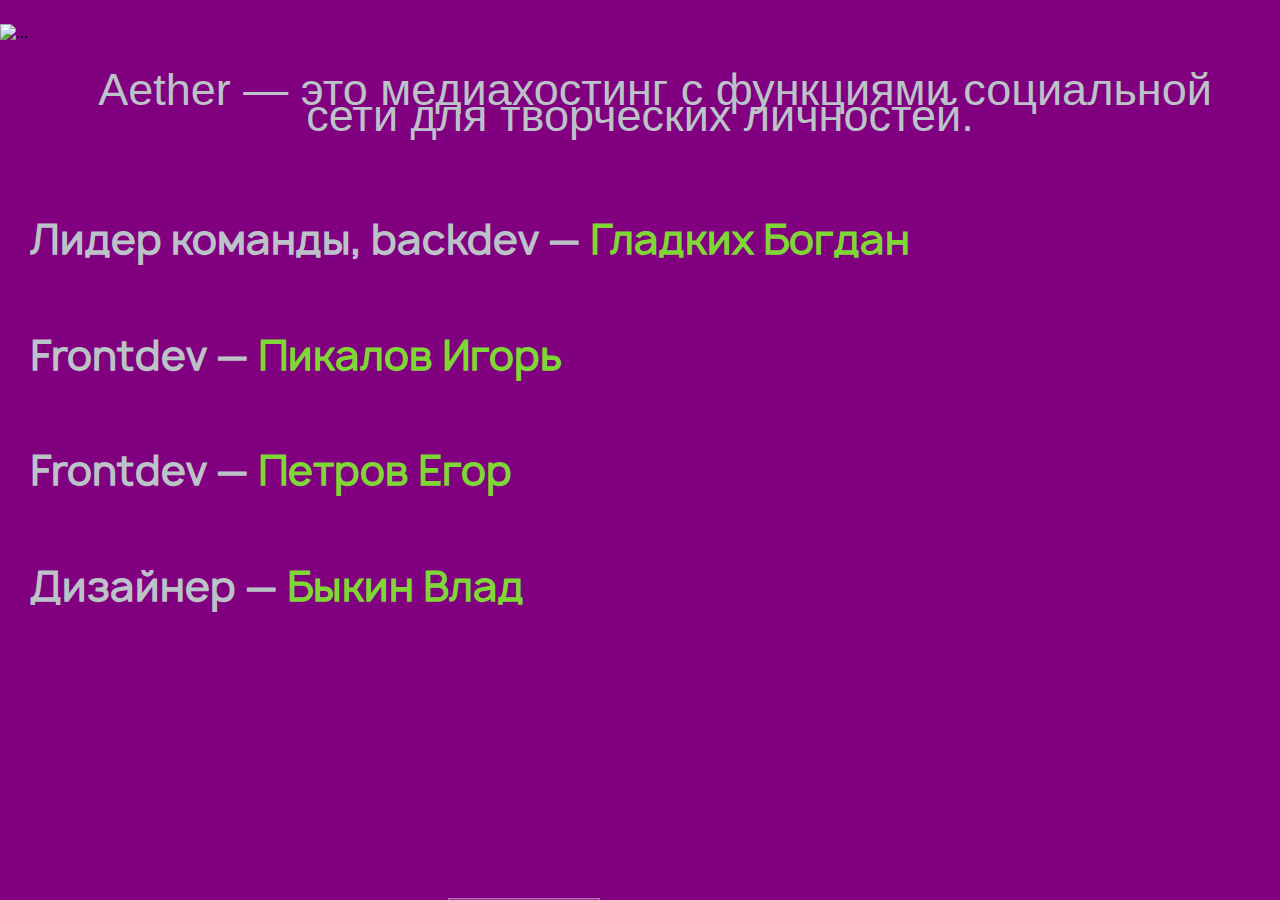
==== index.html @ 5a68958c "Hosting team site" ====
<!doctype html>
<html lang="ru">
  <head>
    <!-- Обязательные метатеги -->
    <meta charset="utf-8">
    <meta name="viewport" content="width=device-width, initial-scale=1">

    <!-- Bootstrap CSS -->
    <link href="https://cdn.jsdelivr.net/npm/bootstrap@5.1.3/dist/css/bootstrap.min.css" rel="stylesheet" integrity="sha384-1BmE4kWBq78iYhFldvKuhfTAU6auU8tT94WrHftjDbrCEXSU1oBoqyl2QvZ6jIW3" crossorigin="anonymous">
    <title>Aether</title>
    <script src="https://cdn.jsdelivr.net/npm/bootstrap@5.1.3/dist/js/bootstrap.bundle.min.js" integrity="sha384-ka7Sk0Gln4gmtz2MlQnikT1wXgYsOg+OMhuP+IlRH9sENBO0LRn5q+8nbTov4+1p" crossorigin="anonymous"></script>
    <link rel="stylesheet" href="person/glass_animator.css">
    <link rel="stylesheet" href="style.css">
    
  </head> 
  <body>
    <div class="d-flex align-items-center">
    <img src="person/img/1_upscayl_4x_ultramix_balanced.png" class="rounded " alt="...">
    </div>
    <div style="margin: 35px; margin-bottom: 15px; text-align: center; ">
    <p style="font-size: 45px">Aether — это медиахостинг с функциями социальной сети для творческих личностей.</p>
    </div>
    <div class="container w-100 " style="width:100%; ">
      <ul class="container w-100 " style="width:100%; ">
        <li style="font-size: 40px">Лидер команды, backdev — <a href="person/Bogdan.html">Гладких Богдан</a></li>
        <li style="font-size: 40px">Frontdev — <a href="person/Igor.html">Пикалов Игорь</a></li>
        <li style="font-size: 40px">Frontdev — <a href="person/Egor.html">Петров Егор</a></li>
        <li style="font-size: 40px">Дизайнер — <a href="person/Vlad.html">Быкин Влад</a></li>
      </ul>
    </div>
   
    





   <ul>
    <div class="bg" style="width: auto; height: auto;">
      <ul class="glass" style="overflow:hidden">
          <li></li> 
          <li></li>
          <li></li> 
          <li></li>
          <li></li>
          <li></li>
          <li></li>
          <li></li>
          <li></li>
      </ul>
    </div>
  </body>
</html>
---- person/glass_animator.css ----
HTML{
    width: 100%;
    height: 100%;
}
* {
    margin: 0;
    padding: 0;
}
body {
    background-color: #6e07b3;
    width: 100%;
    height: 100%;
    margin: 0px; 
    padding: 0px;
}
span{
    width: 100%;
    height: 100%;
}
@font-face {
	font-family: 'Ostrovsky'; 
	src: url('ofont.ru_Ostrovsky.ttf'); 
}
@font-face {
	font-family: 'Manrope'; 
	src: url('ofont.ru_Manrope.ttf'); 
}
.bg {
    width: 100%;
    height: 100%;
    background-image: linear-gradient(40deg, #6e07b3 0%, 
    #5b07a0 46%, 
    #570997  100%);
    z-index: 0;
    pointer-events: none;
}
.glass {
    position: absolute;
    top: 0;
    left: 0;
    width: 100%;
    height: 100%;
    overflow: hidden;
}
.glass li {
    position: absolute;
    display: block;
    list-style: none;
    width: 20px;
    height: 20px;
    background: rgba(255, 255, 255, 0.1);
    border: 1px solid rgba(255, 255, 255, 0.18);
    animation: spin 5s linear infinite;
    bottom: -150px;
}
.glass li:nth-child(1) {
    left: 35%;
    width: 150px;
    height: 150px;
    animation-delay: 0s;
}
.glass li:nth-child(2) {
    left: 10%;
    width: 20px;
    height: 20px;
    animation-delay: 2s;
    animation-duration: 12s;
}
.glass li:nth-child(3) {
    left: 70%;
    width: 20px;
    height: 20px;
    animation-delay: 4s;
}
.glass li:nth-child(4) {
    left: 40%;
    width: 60px;
    height: 60px;
    animation-delay: 0s;
    animation-duration: 18s;
}
.glass li:nth-child(5) {
    left: 65%;
    width: 20px;
    height: 20px;
    animation-delay: 0s;
}
.glass li:nth-child(6) {
    left: 75%;
    width: 110px;
    height: 110px;
    animation-delay: 3s;
}
.glass li:nth-child(7) {
    left: 35%;
    width: 150px;
    height: 150px;
    animation-delay: 7s;
}
.glass li:nth-child(8) {
    left: 50%;
    width: 25px;
    height: 25px;
    animation-delay: 15s;
    animation-duration: 45s;
}
.glass li:nth-child(9) {
    left: 20%;
    width: 15px;
    height: 15px;
    animation-delay: 2s;
    animation-duration: 35s;
}
.glass li:nth-child(10) {
    left: 85%;
    width: 150px;
    height: 150px;
    animation-delay: 0s;
    animation-duration: 11s;
}
@media(max-width:960px) {
    .for-large-screens {
      display:none;
    }
    li { color: #bbc3c8; font-family: 'Manrope'; font-size: 15px; line-height: 26px; text-indent: 30px; margin: 0; }
    h1 { color: #bbc3c8; font-family: 'Ostrovsky';  margin: 0; }
    h2 { color: #bbc3c8; font-family: 'Ostrovsky';  margin: 0; }
  }
@keyframes spin {
    0% {
        transform: translateY(0) rotate(0deg);
        opacity: 1;
        border-radius: 0;
    }
    100% {
        transform: translateY(-1000px) rotate(720deg);
        opacity: 0;
        border-radius: 50%;
    }
}   
@media(min-width:480px) {
    .for-small-screens {
      display:none;
      
    }
    li { color: #bbc3c8; font-family: 'Manrope', sans-serif; font-size: 49px; line-height: 90px; text-indent: 30px; margin: 0; }
    h1 { color: #bbc3c8; font-family:'Manrope', sans-serif;  margin: 0; font-size: 74px; }
    h2 { color: #bbc3c8; font-family: 'Manrope', sans-serif;  margin: 0; font-size: 60px;}
  }
  @-webkit-keyframes fade-in {   0% { opacity: 0; }   100% { opacity: 1; }   }
@-moz-keyframes    fade-in {   0% { opacity: 0; }   100% { opacity: 1; }   }
@-o-keyframes      fade-in {   0% { opacity: 0; }   100% { opacity: 1; }   }
@keyframes         fade-in {   0% { opacity: 0; }   100% { opacity: 1; }   }
 
body {
  -webkit-animation: fade-in 1s linear; /* Safari 4+ */
  -moz-animation: fade-in 1s linear; /* Fx 5+ */
  -o-animation: fade-in 1s linear; /* Opera 12+ */
  animation: fade-in 1s linear; /* IE 10+, Fx 29+ */
}
a { color: #7FD736;  text-decoration: none; }
---- style.css ----
HTML{
    width: 100%;
    height: 100%;
}
* {
    margin: 0;
    padding: 0;
}
body {
    background-color: #800080;
    width: 100%;
    height: 100%;
    margin: 0px; 
    padding: 0px;
}
.rounded{
    position:relative;
    width: 15%; 
    height:auto; 
    padding-top: 1.5em;
    margin-bottom: 3%;
    margin: 0 auto;
    min-width: 10em;
}
ul {
    list-style-type: none;
  }
.container{ color: #bbc3c8; font-family: ‘Verdana’, sans-serif;
    font-weight: bold; font-size: 1.3em; line-height: 26px; text-indent: 30px; margin: 0; padding-top: 25px;}
.container  li{
    padding-bottom: 2%;
}
h1 { color: #c9d0d4; font-family: ‘Helvetica Neue’, sans-serif; font-size: 46px; font-weight: 100; line-height: 50px; letter-spacing: 1px; padding: 0 0 40px; }

p { color: #bbc3c8; font-family: ‘Verdana’, sans-serif; font-size: 16px; line-height: 26px; text-indent: 30px; margin: 0; }

a { color: #7FD736;  text-decoration: none; }

a:hover { color: #993213; text-decoration: none; }
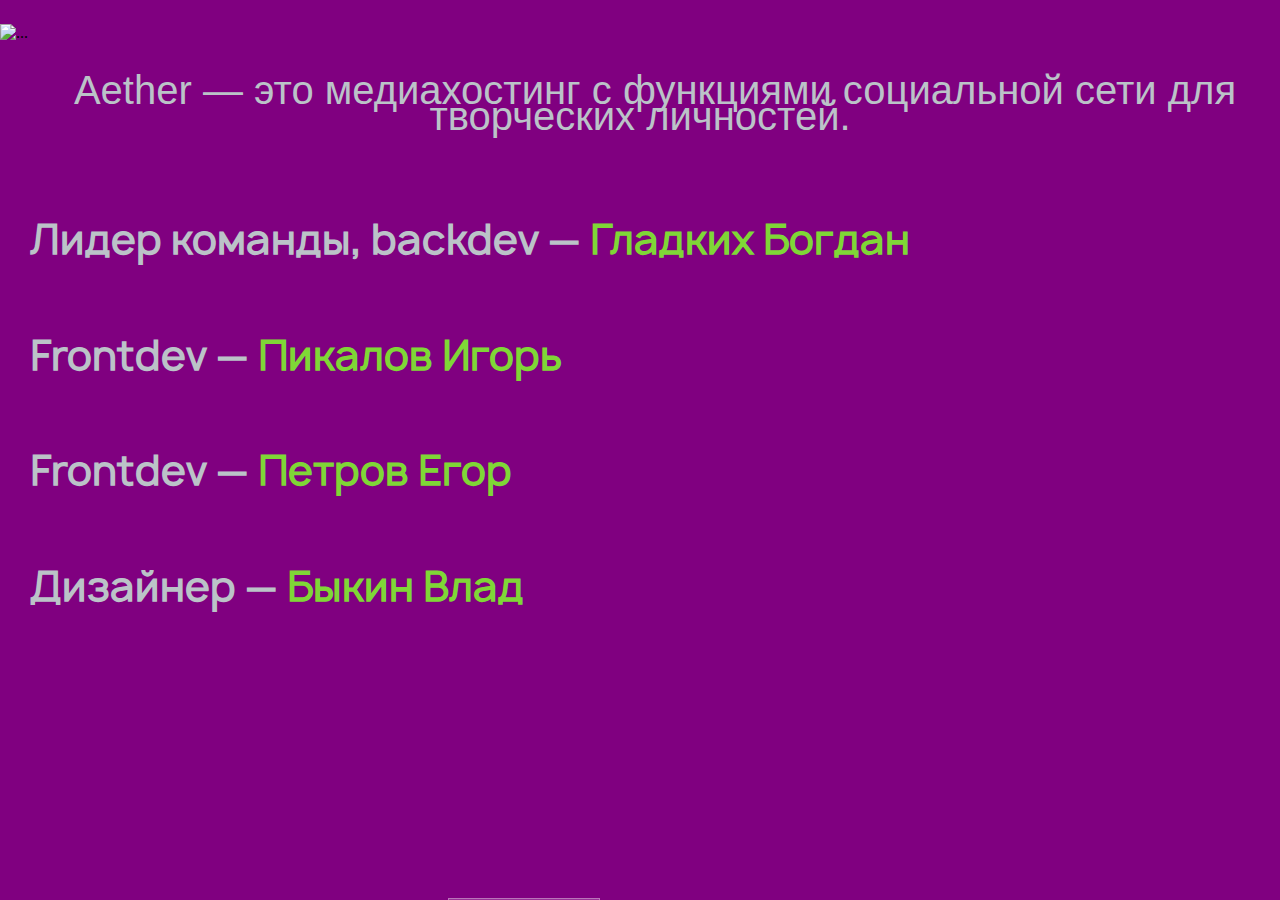
==== commit 55fe68fa: "Update index.html" ====
--- a/index.html
+++ b/index.html
@@ -18,7 +18,7 @@
     <img src="person/img/1_upscayl_4x_ultramix_balanced.png" class="rounded " alt="...">
     </div>
     <div style="margin: 35px; margin-bottom: 15px; text-align: center; ">
-    <p style="font-size: 45px">Aether — это медиахостинг с функциями социальной сети для творческих личностей.</p>
+    <p style="font-size: 40px">Aether — это медиахостинг с функциями социальной сети для творческих личностей.</p>
     </div>
     <div class="container w-100 " style="width:100%; ">
       <ul class="container w-100 " style="width:100%; ">
@@ -50,4 +50,4 @@
       </ul>
     </div>
   </body>
-</html>+</html>
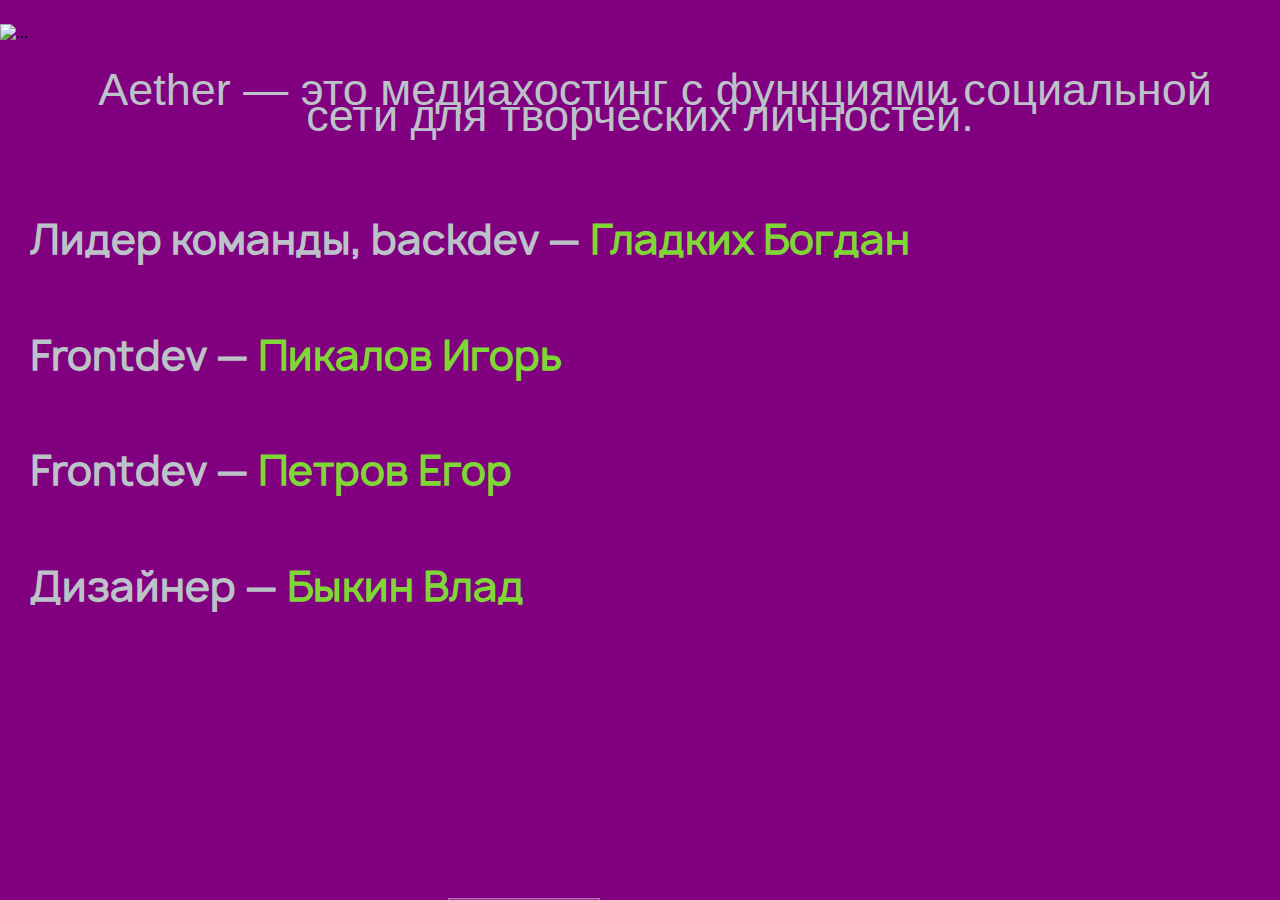
==== commit 97c50c73: "New site" ====
--- a/index.html
+++ b/index.html
@@ -14,24 +14,41 @@
     
   </head> 
   <body>
-    <div class="d-flex align-items-center">
-    <img src="person/img/1_upscayl_4x_ultramix_balanced.png" class="rounded " alt="...">
-    </div>
-    <div style="margin: 35px; margin-bottom: 15px; text-align: center; ">
-    <p style="font-size: 40px">Aether — это медиахостинг с функциями социальной сети для творческих личностей.</p>
-    </div>
-    <div class="container w-100 " style="width:100%; ">
-      <ul class="container w-100 " style="width:100%; ">
-        <li style="font-size: 40px">Лидер команды, backdev — <a href="person/Bogdan.html">Гладких Богдан</a></li>
-        <li style="font-size: 40px">Frontdev — <a href="person/Igor.html">Пикалов Игорь</a></li>
-        <li style="font-size: 40px">Frontdev — <a href="person/Egor.html">Петров Егор</a></li>
-        <li style="font-size: 40px">Дизайнер — <a href="person/Vlad.html">Быкин Влад</a></li>
-      </ul>
+    <div class="for-large-screens">
+      <div class="d-flex align-items-center">
+      <img src="person/img/1_upscayl_4x_ultramix_balanced.png" class="rounded " alt="...">
+      </div>
+      <div style="margin: 35px; margin-bottom: 15px; text-align: center; ">
+      <p style="font-size: 45px">Aether — это медиахостинг с функциями социальной сети для творческих личностей.</p>
+      </div>
+      <div class="container w-100 " style="width:100%; ">
+        <ul class="container w-100 " style="width:100%; ">
+          <li style="font-size: 40px">Лидер команды, backdev — <a href="person/Bogdan.html">Гладких Богдан</a></li>
+          <li style="font-size: 40px">Frontdev — <a href="person/Igor.html">Пикалов Игорь</a></li>
+          <li style="font-size: 40px">Frontdev — <a href="person/Egor.html">Петров Егор</a></li>
+          <li style="font-size: 40px">Дизайнер — <a href="person/Vlad.html">Быкин Влад</a></li>
+        </ul>
+      </div>
     </div>
    
     
 
-
+    <div class="for-small-screens" style="min-height: 100%">
+      <div class="d-flex align-items-center">
+        <img src="person/img/1_upscayl_4x_ultramix_balanced.png" class="rounded " alt="...">
+        </div>
+        <div style="margin: 25px; margin-bottom: 15px; text-align: center; ">
+        <p style="font-size: 22px">Aether — это медиахостинг с функциями социальной сети для творческих личностей.</p>
+        </div>
+        <div class="container w-100 " style="width:100%; padding-left: 0;padding-right: 0; padding-top: 0;">
+          <ul class="container w-100" style="width:100%; padding-left: 0;padding-right: 0; ">
+            <li style="font-size: 15px">Лидер команды, backdev — <a href="person/Bogdan.html">Гладких Богдан</a></li>
+            <li style="font-size: 15px">Frontdev — <a href="person/Igor.html">Пикалов Игорь</a></li>
+            <li style="font-size: 15px">Frontdev — <a href="person/Egor.html">Петров Егор</a></li>
+            <li style="font-size: 15px">Дизайнер — <a href="person/Vlad.html">Быкин Влад</a></li>
+          </ul>
+        </div>
+    </div>
 
 
 
@@ -50,4 +67,4 @@
       </ul>
     </div>
   </body>
-</html>
+</html>--- a/person/glass_animator.css
+++ b/person/glass_animator.css
@@ -35,7 +35,7 @@
     pointer-events: none;
 }
 .glass {
-    position: absolute;
+    position: absolute; 
     top: 0;
     left: 0;
     width: 100%;
@@ -123,8 +123,8 @@
       display:none;
     }
     li { color: #bbc3c8; font-family: 'Manrope'; font-size: 15px; line-height: 26px; text-indent: 30px; margin: 0; }
-    h1 { color: #bbc3c8; font-family: 'Ostrovsky';  margin: 0; }
-    h2 { color: #bbc3c8; font-family: 'Ostrovsky';  margin: 0; }
+    h1 { color: #bbc3c8; font-family: 'Manrope';  margin: 0;font-size: 1.5rem }
+    h2 { color: #bbc3c8; font-family: 'Manrope';  margin: 0; }
   }
 @keyframes spin {
     0% {
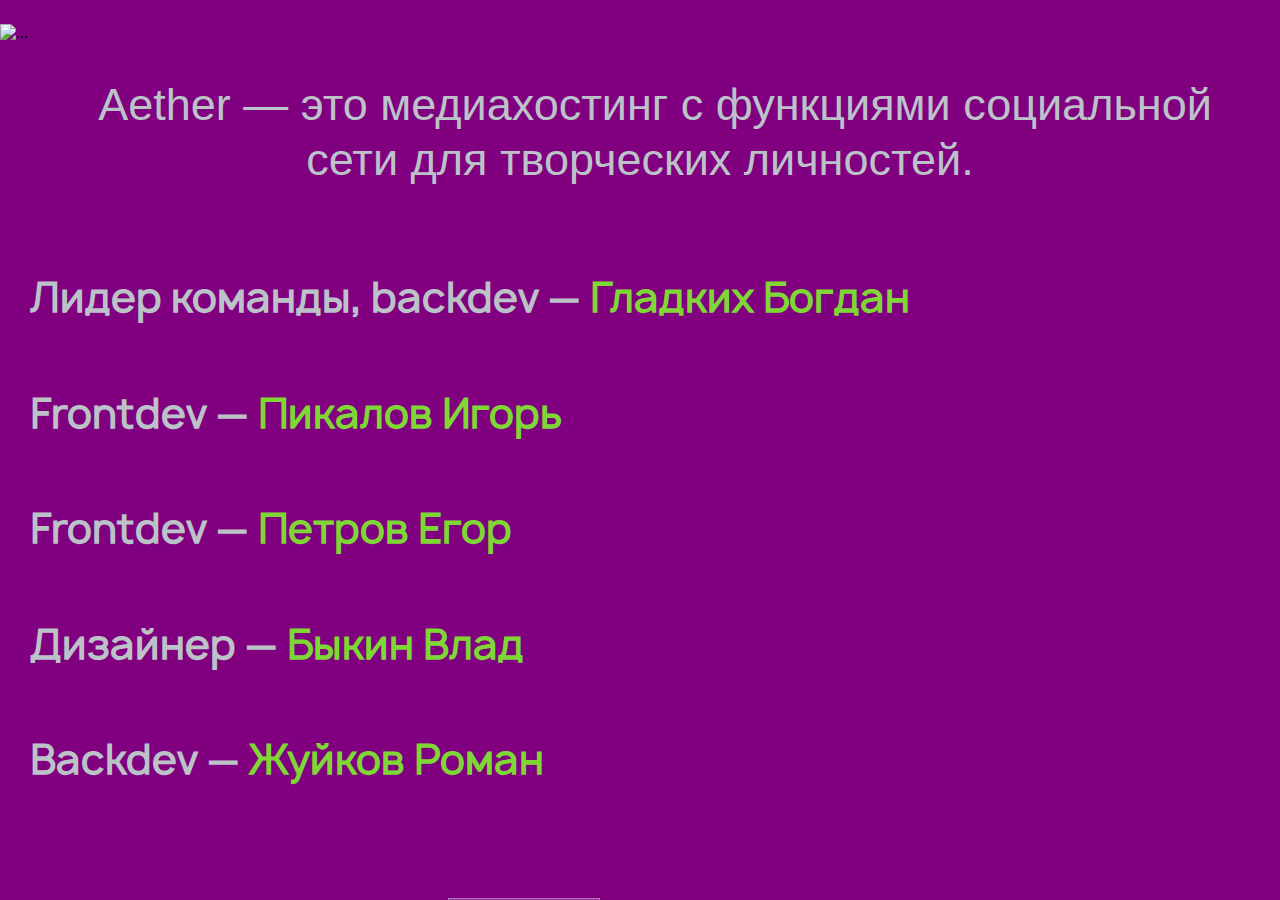
==== commit b2052fee: "new formating" ====
--- a/index.html
+++ b/index.html
@@ -19,14 +19,15 @@
       <img src="person/img/1_upscayl_4x_ultramix_balanced.png" class="rounded " alt="...">
       </div>
       <div style="margin: 35px; margin-bottom: 15px; text-align: center; ">
-      <p style="font-size: 45px">Aether — это медиахостинг с функциями социальной сети для творческих личностей.</p>
+      <p style="font-size: 45px  ;">Aether — это медиахостинг с функциями социальной сети для творческих личностей.</p>
       </div>
       <div class="container w-100 " style="width:100%; ">
         <ul class="container w-100 " style="width:100%; ">
-          <li style="font-size: 40px">Лидер команды, backdev — <a href="person/Bogdan.html">Гладких Богдан</a></li>
+          <li style="font-size: 40px;">Лидер команды, backdev — <a href="person/Bogdan.html"> Гладких Богдан</a></li>
           <li style="font-size: 40px">Frontdev — <a href="person/Igor.html">Пикалов Игорь</a></li>
           <li style="font-size: 40px">Frontdev — <a href="person/Egor.html">Петров Егор</a></li>
           <li style="font-size: 40px">Дизайнер — <a href="person/Vlad.html">Быкин Влад</a></li>
+          <li style="font-size: 40px">Backdev — <a href="person/roma.html">Жуйков Роман</a></li>
         </ul>
       </div>
     </div>
@@ -42,10 +43,11 @@
         </div>
         <div class="container w-100 " style="width:100%; padding-left: 0;padding-right: 0; padding-top: 0;">
           <ul class="container w-100" style="width:100%; padding-left: 0;padding-right: 0; ">
-            <li style="font-size: 15px">Лидер команды, backdev — <a href="person/Bogdan.html">Гладких Богдан</a></li>
-            <li style="font-size: 15px">Frontdev — <a href="person/Igor.html">Пикалов Игорь</a></li>
-            <li style="font-size: 15px">Frontdev — <a href="person/Egor.html">Петров Егор</a></li>
-            <li style="font-size: 15px">Дизайнер — <a href="person/Vlad.html">Быкин Влад</a></li>
+            <li style="font-size: 13px" class="">Лидер команды, backdev — <a href="person/Bogdan.html">Гладких Богдан</span></a></li>
+            <li style="font-size: 13px">Frontdev — <a href="person/Igor.html">Пикалов Игорь</a></li>
+            <li style="font-size: 13px">Frontdev — <a href="person/Egor.html">Петров Егор</a></li>
+            <li style="font-size: 13px">Дизайнер — <a href="person/Vlad.html">Быкин Влад</a></li>
+            <li style="font-size: 13px">Backdev — <a href="person/roma.html">Жуйков Роман</a></li>
           </ul>
         </div>
     </div>
--- a/person/glass_animator.css
+++ b/person/glass_animator.css
@@ -125,6 +125,8 @@
     li { color: #bbc3c8; font-family: 'Manrope'; font-size: 15px; line-height: 26px; text-indent: 30px; margin: 0; }
     h1 { color: #bbc3c8; font-family: 'Manrope';  margin: 0;font-size: 1.5rem }
     h2 { color: #bbc3c8; font-family: 'Manrope';  margin: 0; }
+    p { color: #bbc3c8; font-family: ‘Verdana’, sans-serif; font-size: 16px; line-height: 26px; text-indent: 30px; margin: 0; }
+
   }
 @keyframes spin {
     0% {
@@ -146,6 +148,7 @@
     li { color: #bbc3c8; font-family: 'Manrope', sans-serif; font-size: 49px; line-height: 90px; text-indent: 30px; margin: 0; }
     h1 { color: #bbc3c8; font-family:'Manrope', sans-serif;  margin: 0; font-size: 74px; }
     h2 { color: #bbc3c8; font-family: 'Manrope', sans-serif;  margin: 0; font-size: 60px;}
+    p { color: #bbc3c8; font-family: ‘Verdana’, sans-serif; font-size: 16px; line-height: 55px; text-indent: 30px; margin: 0; }
   }
   @-webkit-keyframes fade-in {   0% { opacity: 0; }   100% { opacity: 1; }   }
 @-moz-keyframes    fade-in {   0% { opacity: 0; }   100% { opacity: 1; }   }
--- a/style.css
+++ b/style.css
@@ -32,7 +32,7 @@
 }
 h1 { color: #c9d0d4; font-family: ‘Helvetica Neue’, sans-serif; font-size: 46px; font-weight: 100; line-height: 50px; letter-spacing: 1px; padding: 0 0 40px; }
 
-p { color: #bbc3c8; font-family: ‘Verdana’, sans-serif; font-size: 16px; line-height: 26px; text-indent: 30px; margin: 0; }
+
 
 a { color: #7FD736;  text-decoration: none; }
 
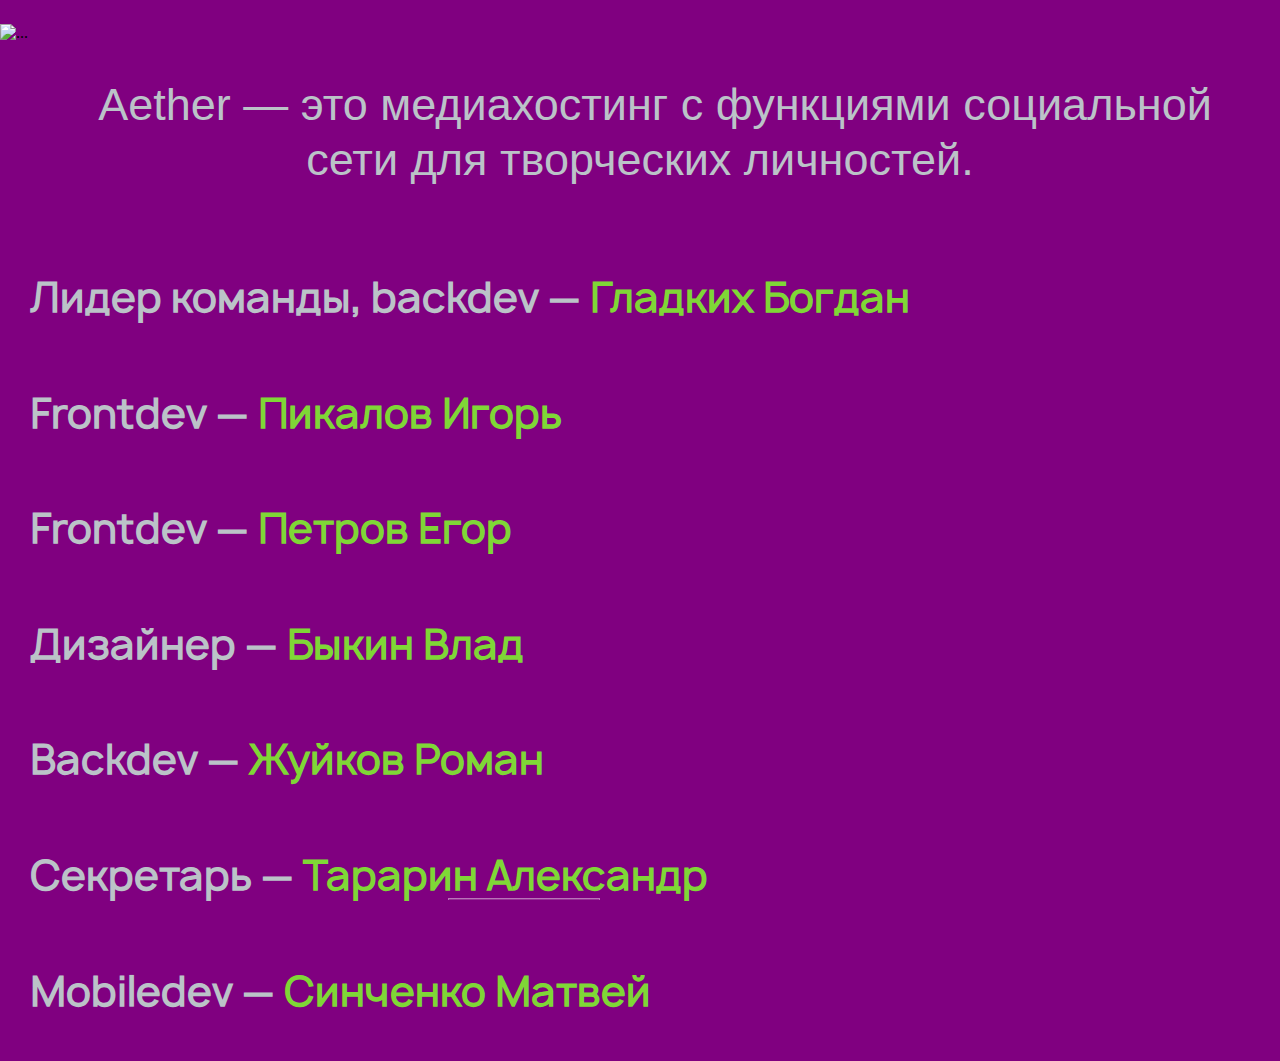
==== commit dda060b3: "added people" ====
--- a/index.html
+++ b/index.html
@@ -28,6 +28,8 @@
           <li style="font-size: 40px">Frontdev — <a href="person/Egor.html">Петров Егор</a></li>
           <li style="font-size: 40px">Дизайнер — <a href="person/Vlad.html">Быкин Влад</a></li>
           <li style="font-size: 40px">Backdev — <a href="person/roma.html">Жуйков Роман</a></li>
+          <li style="font-size: 40px">Секретарь — <a href="person/saha.html">Тарарин Александр</a></li>
+          <li style="font-size: 40px">Mobiledev — <a href="person/matvey.html">Синченко Матвей</a></li>
         </ul>
       </div>
     </div>
@@ -48,6 +50,8 @@
             <li style="font-size: 13px">Frontdev — <a href="person/Egor.html">Петров Егор</a></li>
             <li style="font-size: 13px">Дизайнер — <a href="person/Vlad.html">Быкин Влад</a></li>
             <li style="font-size: 13px">Backdev — <a href="person/roma.html">Жуйков Роман</a></li>
+          <li style="font-size: 13px">Секретарь — <a href="person/saha.html">Тарарин Александр</a></li>
+          <li style="font-size: 13px">Mobiledev — <a href="person/matvey.html">Синченко Матвей</a></li>
           </ul>
         </div>
     </div>
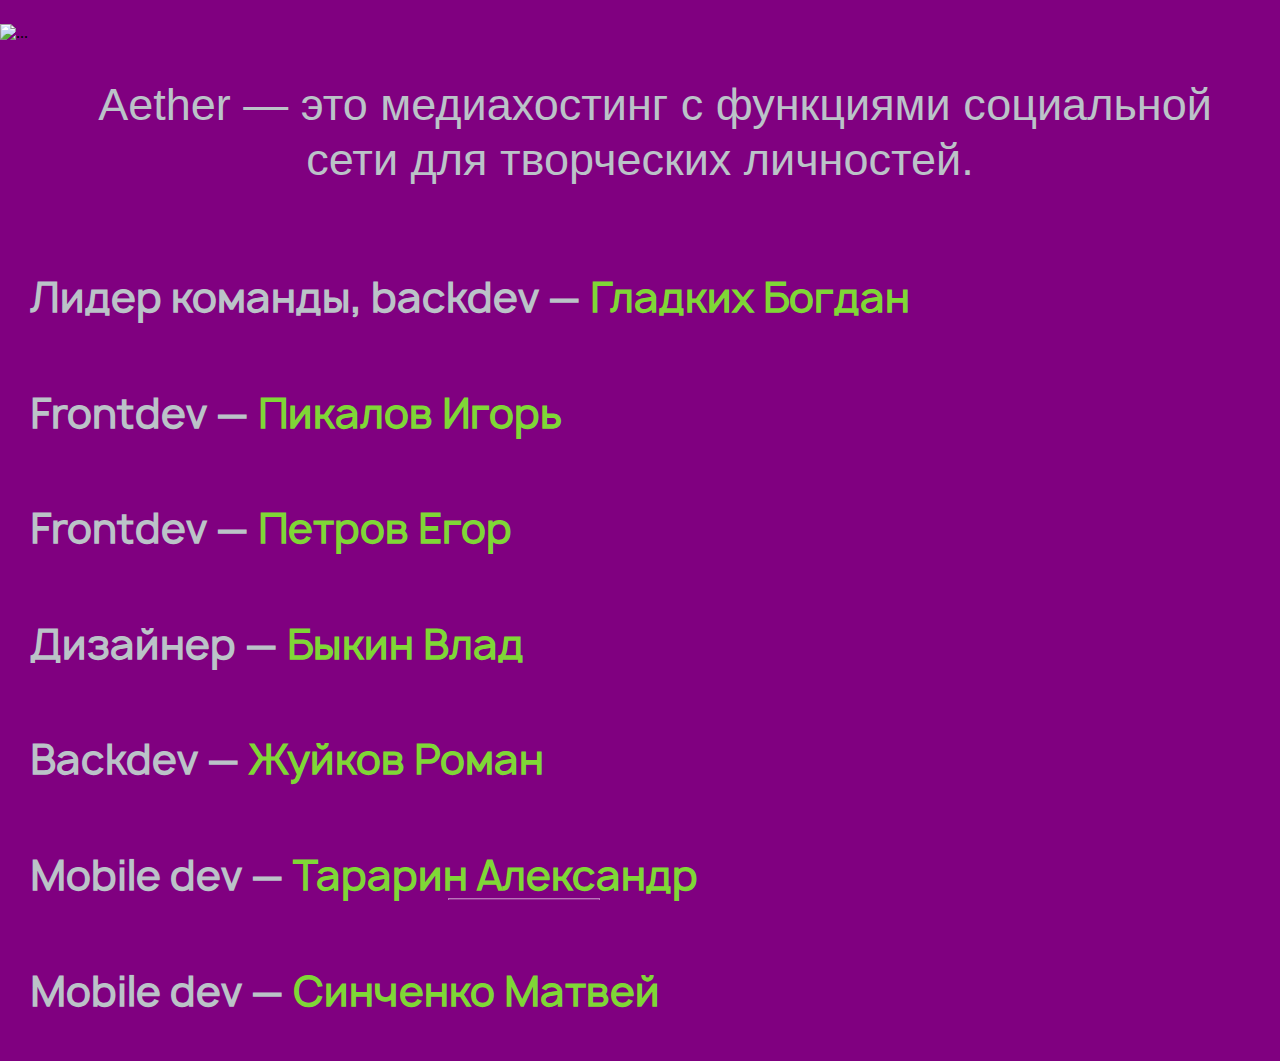
==== commit 47ba86cc: "Привели сайт в божеский вид" ====
--- a/index.html
+++ b/index.html
@@ -28,8 +28,8 @@
           <li style="font-size: 40px">Frontdev — <a href="person/Egor.html">Петров Егор</a></li>
           <li style="font-size: 40px">Дизайнер — <a href="person/Vlad.html">Быкин Влад</a></li>
           <li style="font-size: 40px">Backdev — <a href="person/roma.html">Жуйков Роман</a></li>
-          <li style="font-size: 40px">Секретарь — <a href="person/saha.html">Тарарин Александр</a></li>
-          <li style="font-size: 40px">Mobiledev — <a href="person/matvey.html">Синченко Матвей</a></li>
+          <li style="font-size: 40px">Mobile dev  — <a href="person/saha.html">Тарарин Александр</a></li>
+          <li style="font-size: 40px">Mobile dev — <a href="person/matvey.html">Синченко Матвей</a></li>
         </ul>
       </div>
     </div>
@@ -50,8 +50,8 @@
             <li style="font-size: 13px">Frontdev — <a href="person/Egor.html">Петров Егор</a></li>
             <li style="font-size: 13px">Дизайнер — <a href="person/Vlad.html">Быкин Влад</a></li>
             <li style="font-size: 13px">Backdev — <a href="person/roma.html">Жуйков Роман</a></li>
-          <li style="font-size: 13px">Секретарь — <a href="person/saha.html">Тарарин Александр</a></li>
-          <li style="font-size: 13px">Mobiledev — <a href="person/matvey.html">Синченко Матвей</a></li>
+          <li style="font-size: 13px">Mobile dev — <a href="person/saha.html">Тарарин Александр</a></li> 
+          <li style="font-size: 13px">Mobile dev — <a href="person/matvey.html">Синченко Матвей</a></li>
           </ul>
         </div>
     </div>
